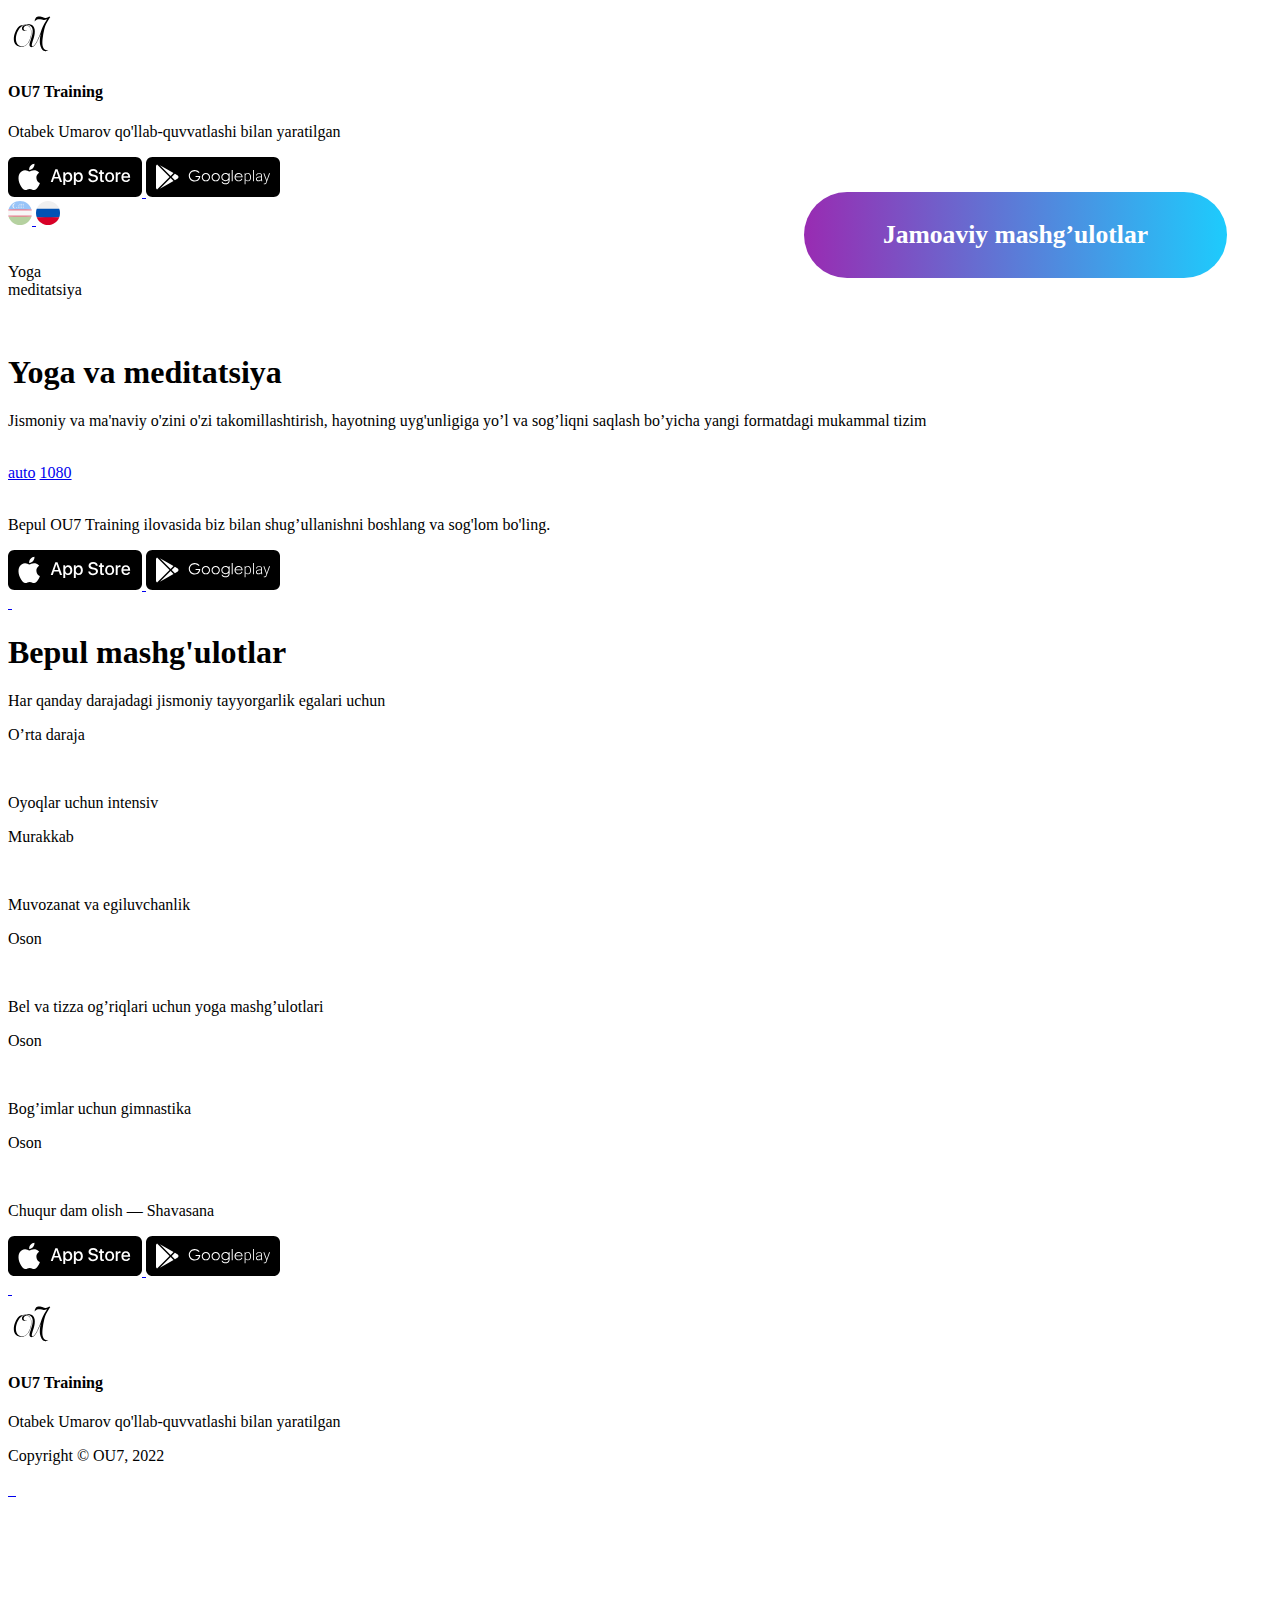
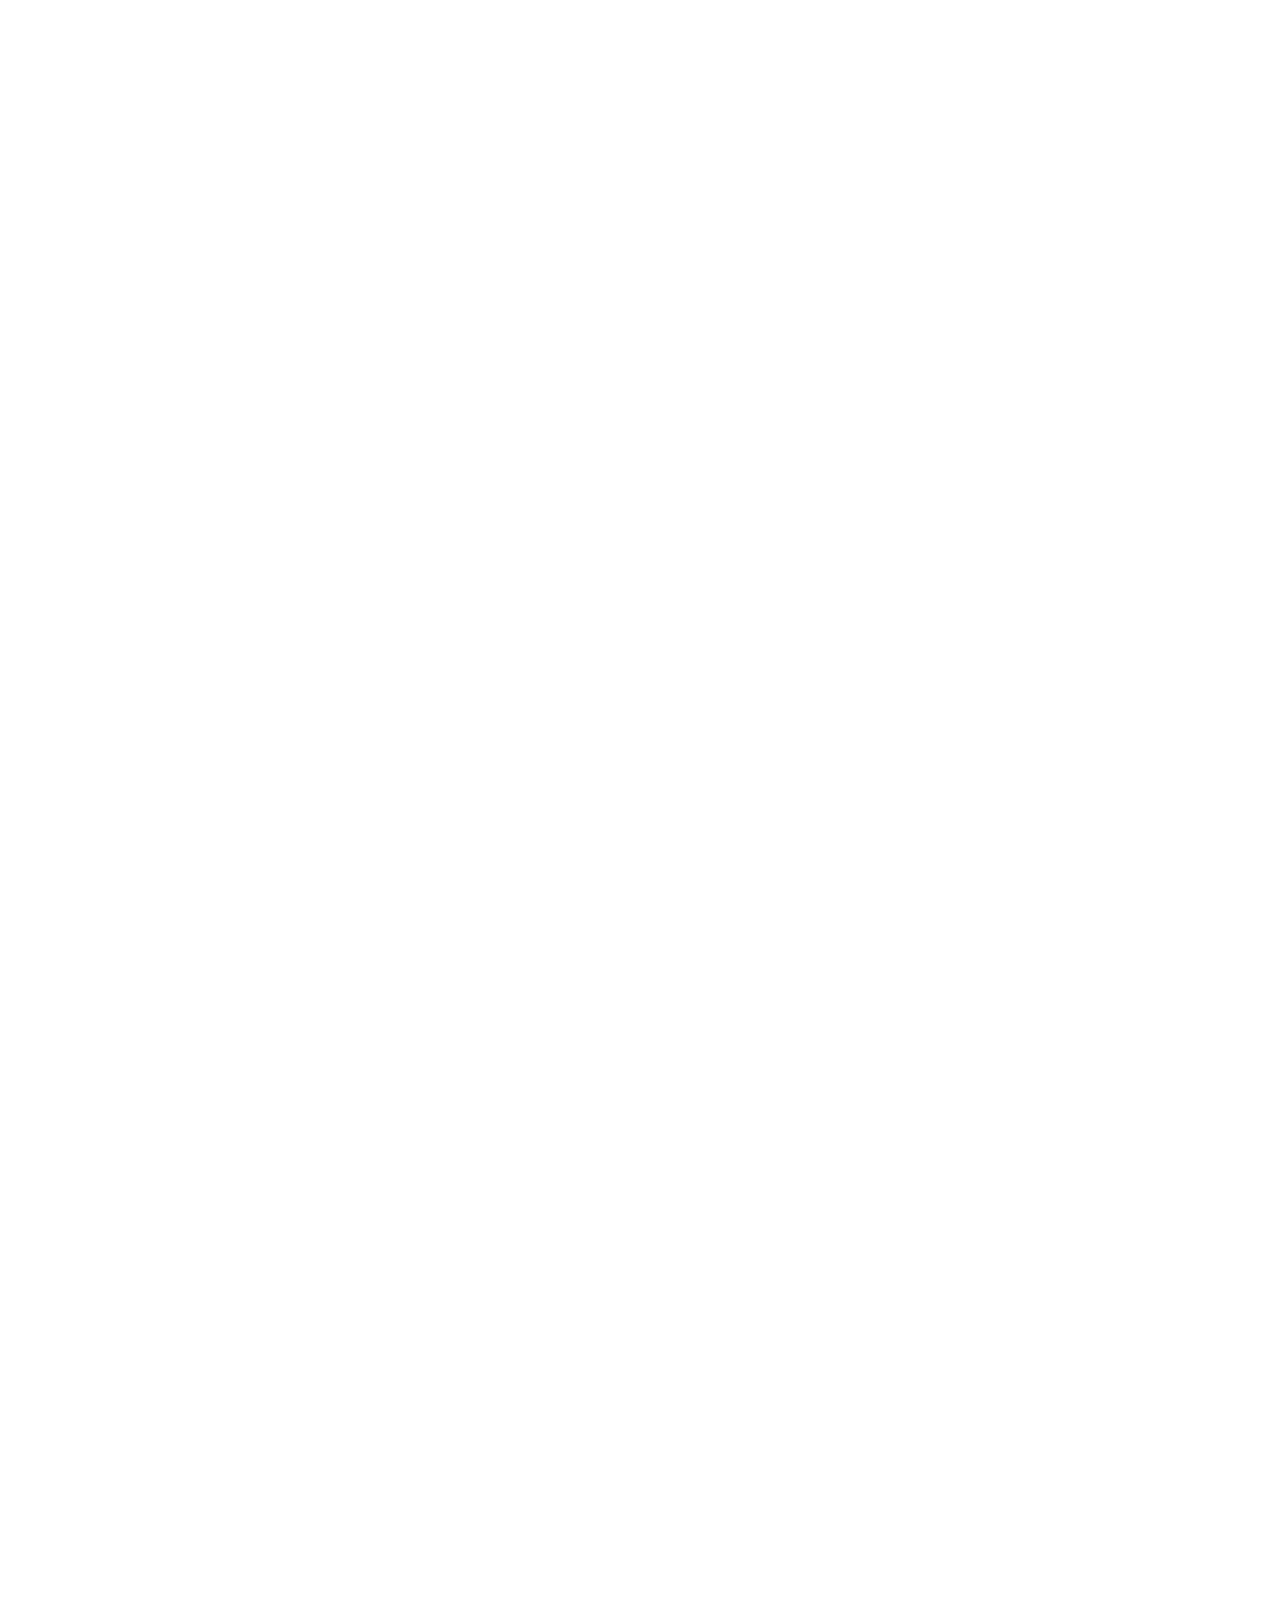
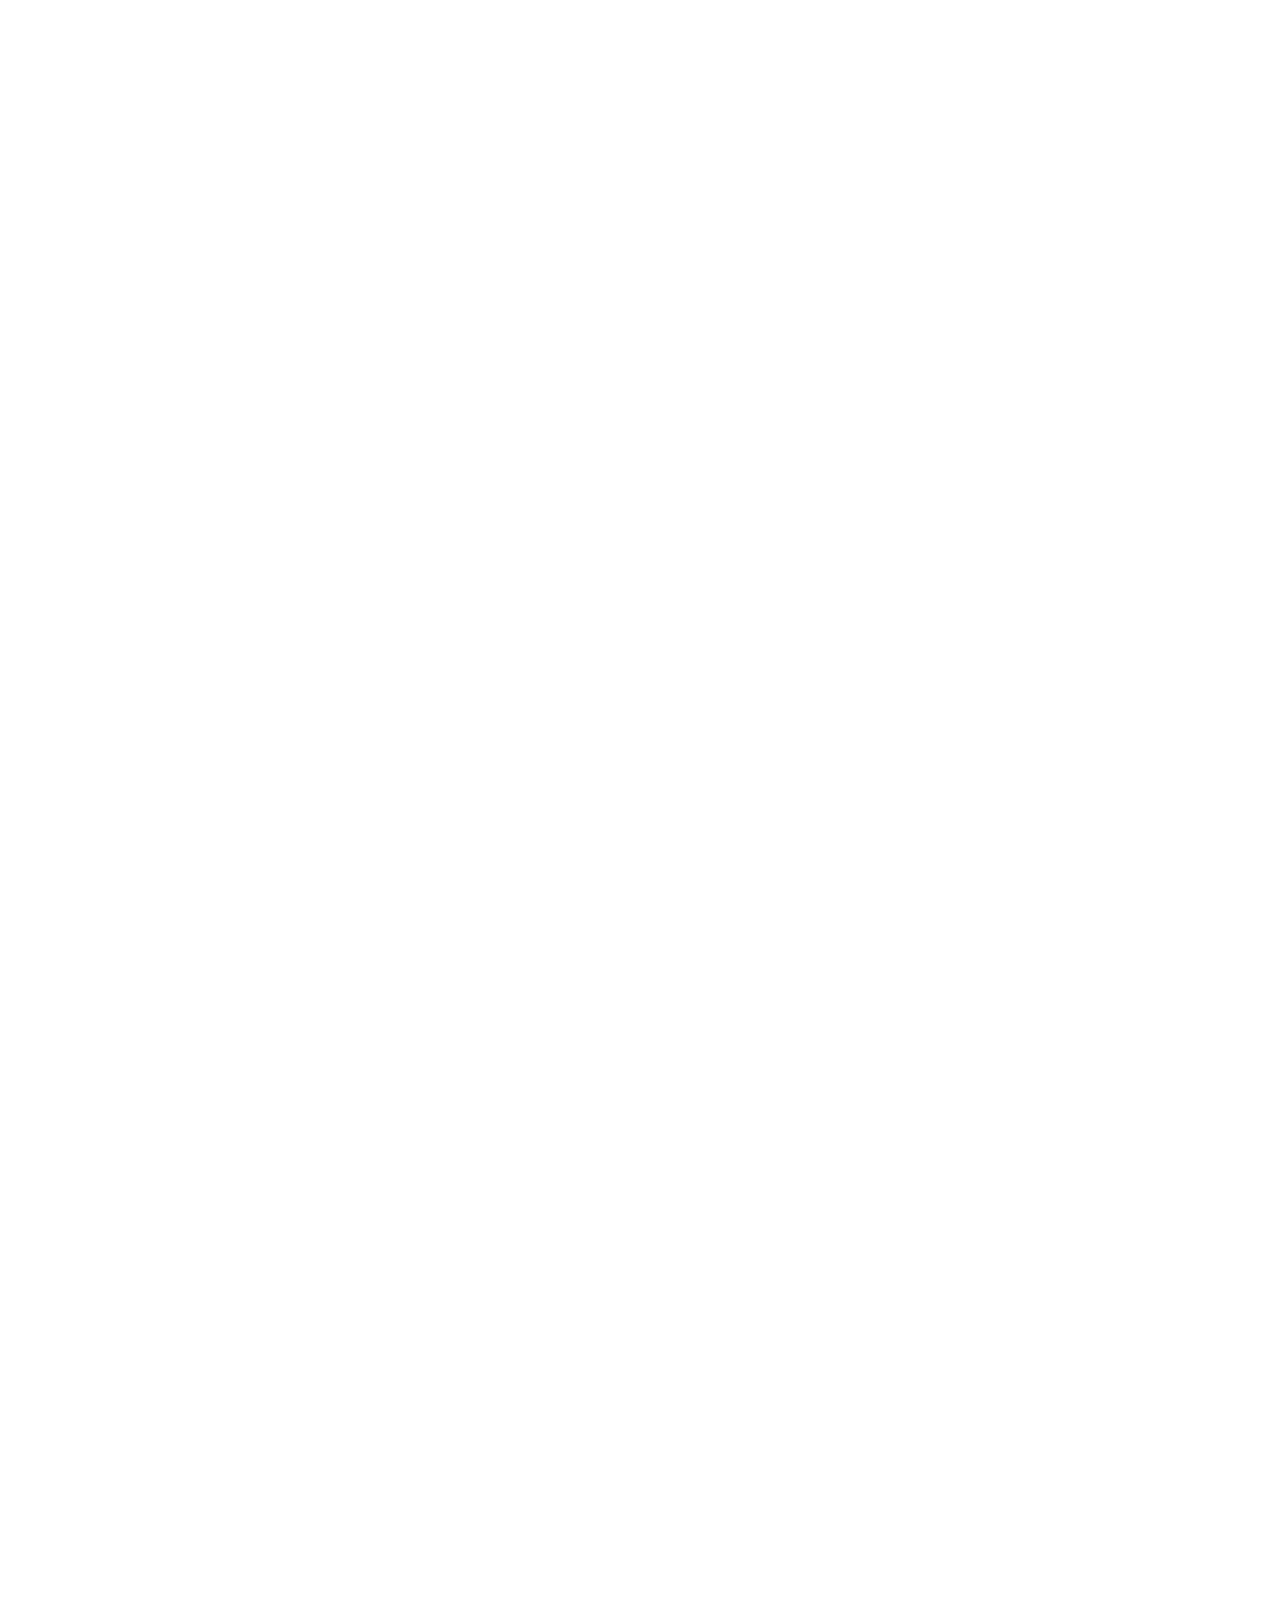
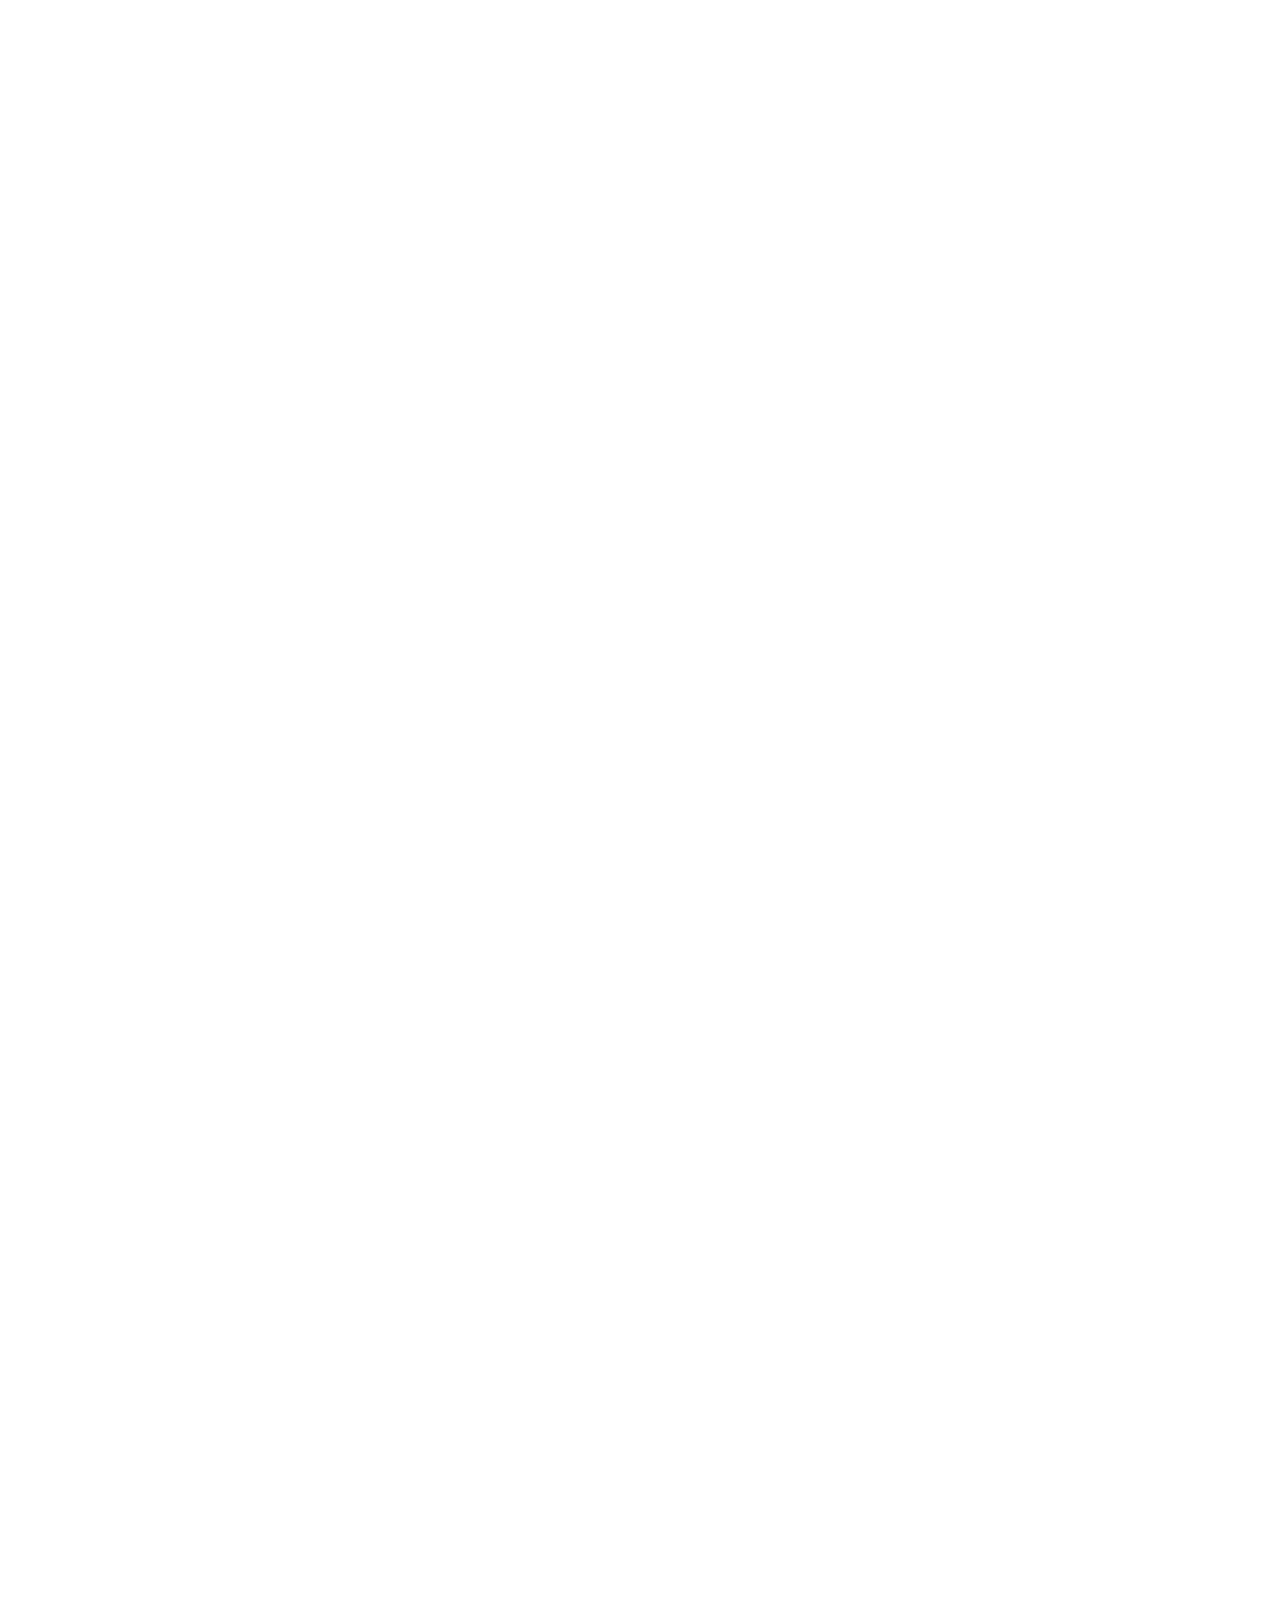
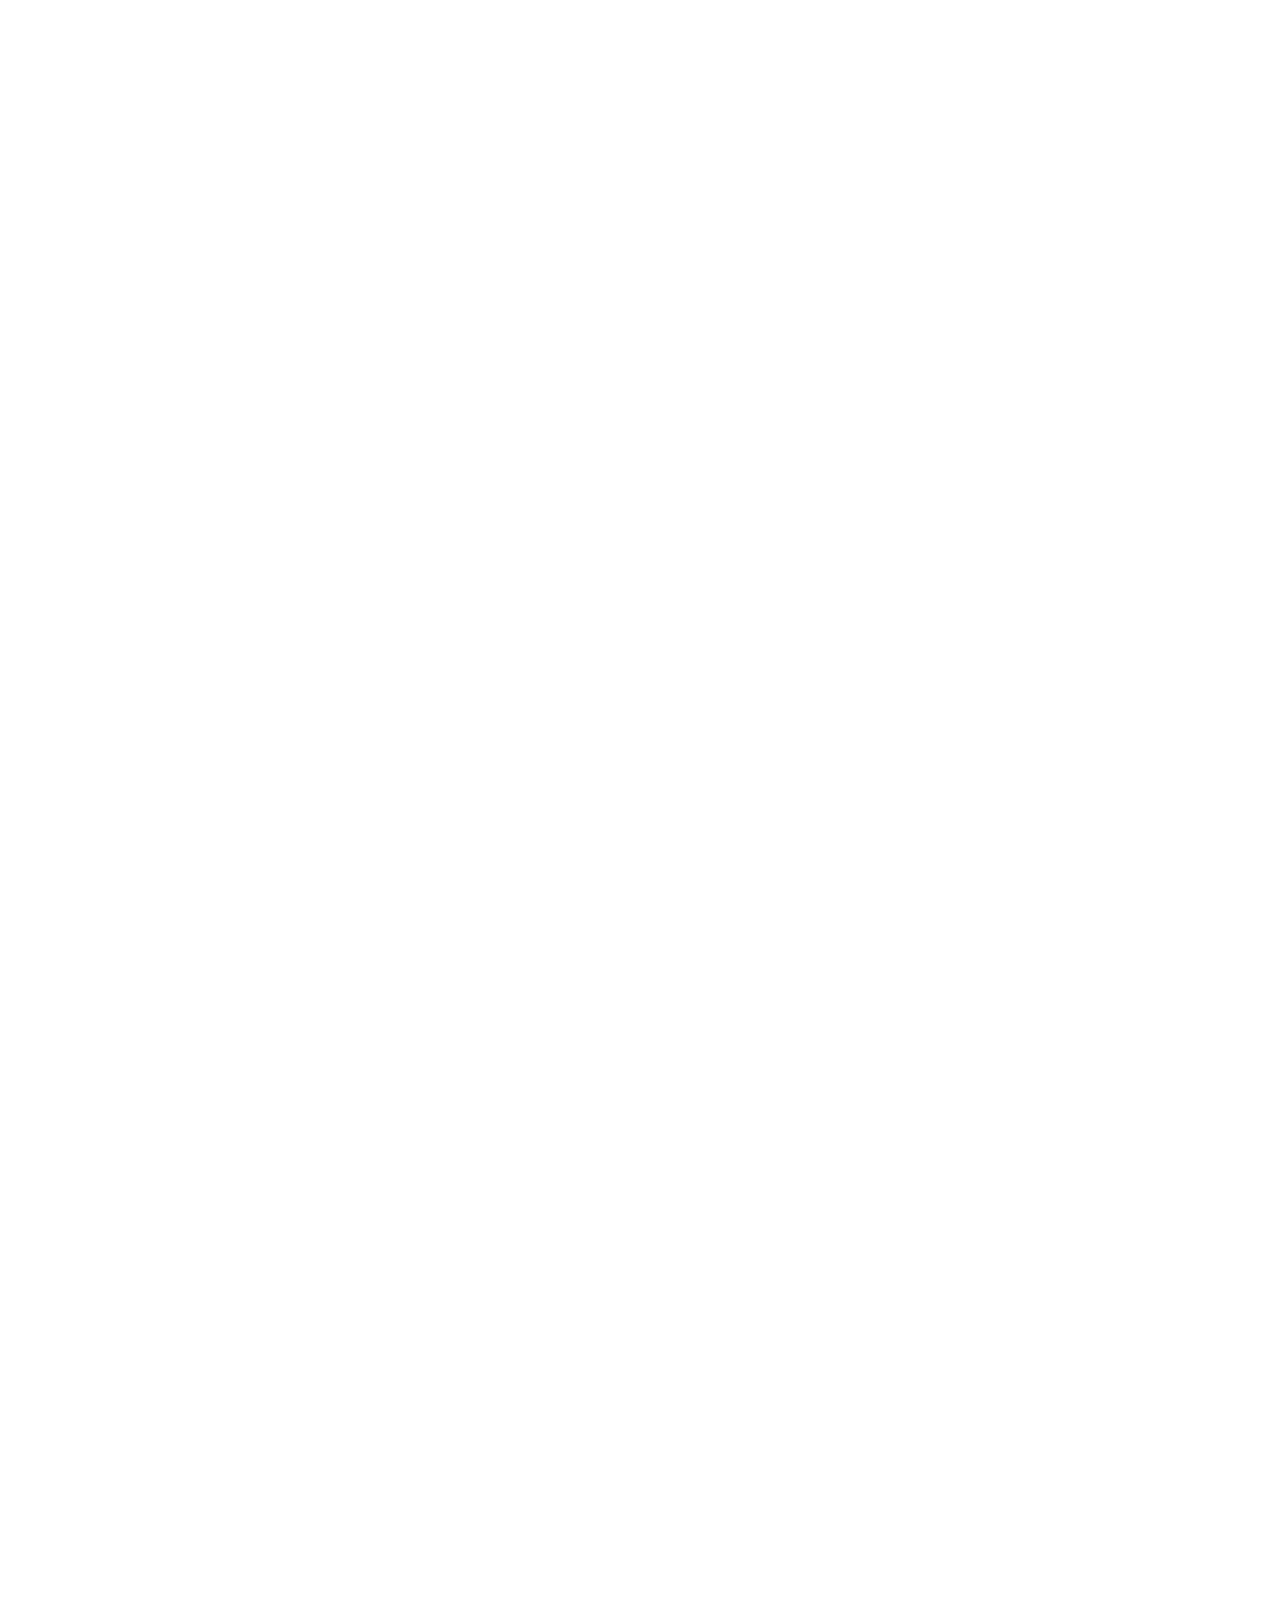
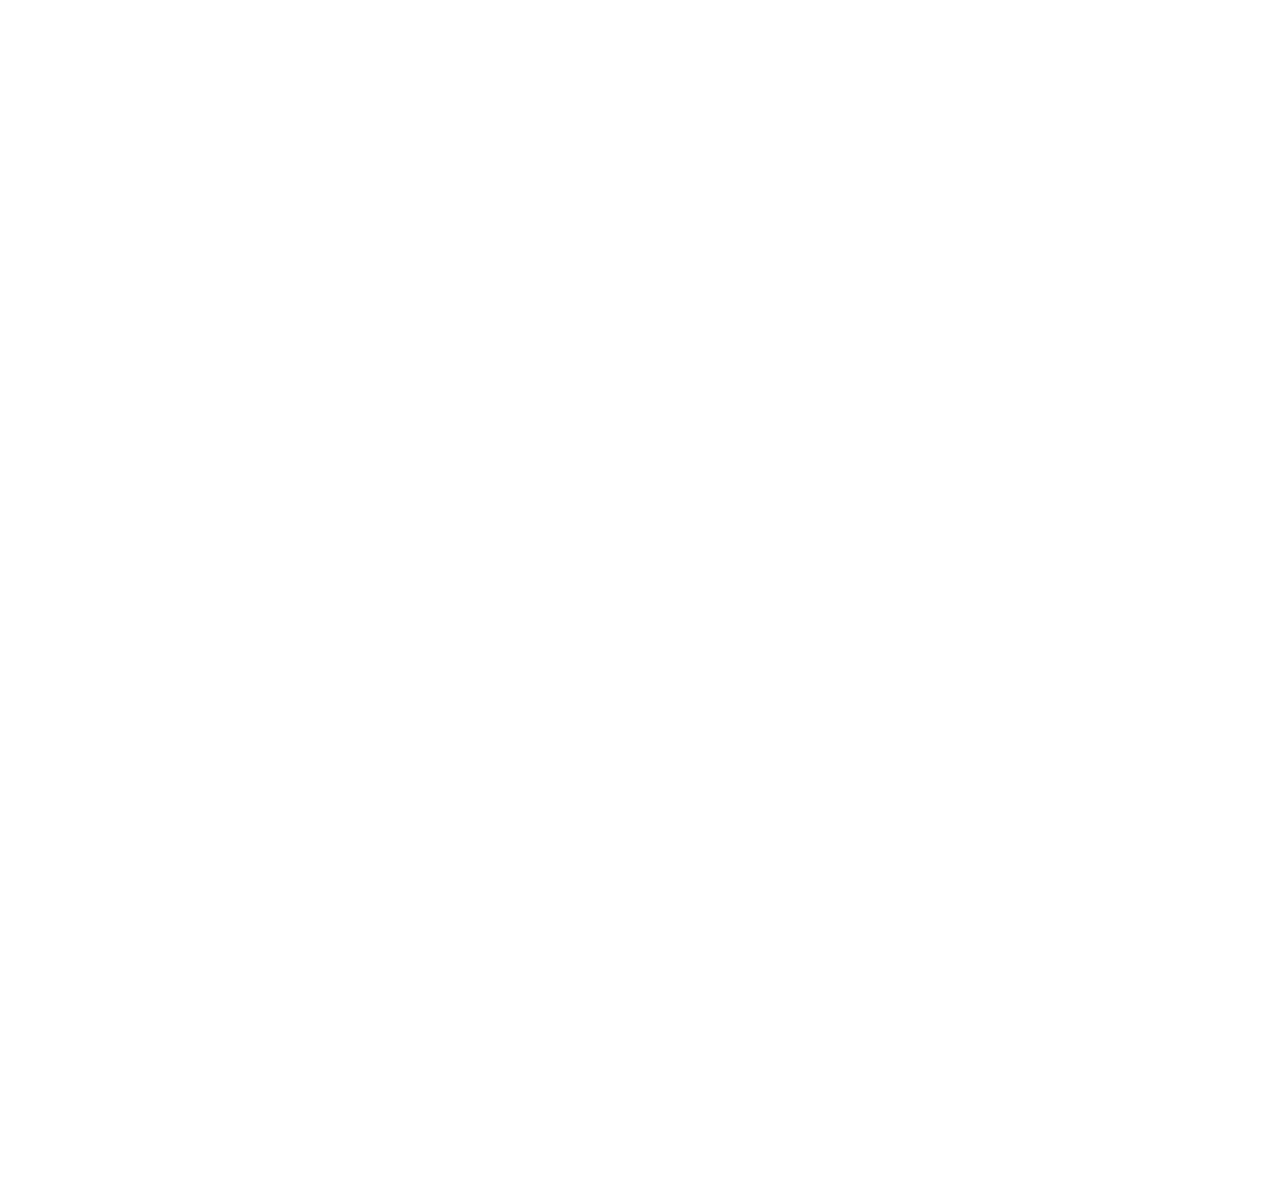
==== index-uz.html @ b1ab6795 "divide into two .html files as def" ====
<!DOCTYPE html>
<html lang="en">

<head>
    <meta charset="UTF-8">
    <meta http-equiv="X-UA-Compatible" content="IE=edge">
    <meta name="viewport" content="width=device-width, initial-scale=1.0">
    <title>Document</title>
</head>

<body>
    <nav class="nav">
        <div class="container">
            <div class="header__logo">
                <div class="header__icon">
                    <img src="./assets/img/favicon.svg" class="header__icon-fav" alt="">
                    <div class="text">
                        <div class="header__icon-texts">
                            <h4 class="header__icon-title">OU7 Training</h4>
                            <p class="header__icon-about">Otabek Umarov qo'llab-quvvatlashi bilan yaratilgan </p>
                        </div>
                    </div>
                </div>
            </div>
            <div class="nav__directions">
                <div class="installation">
                    <a target="_blank" href="https://apps.apple.com/app/ou7-training-pro/id1487763621"
                        class="installation__link">
                        <img src="./assets/img/applestore.svg" alt="" class="installation__image download">
                    </a>
                    <a target="_blank" href="https://play.google.com/store/apps/details?id=com.neotech.ou7"
                        class="installation__link">
                        <img src="./assets/img/googleplay.svg" alt="" class="installation__image download">
                    </a>
                </div>
                <div class="lang">
                    <a href="?lang=uz" class="uz">
                        <img src="./assets/img/uz.svg" class="lang__icon active" alt="">
                    </a>
                    <a href="?lang=ru" class="ru">
                        <img src="./assets/img/ru.svg" class="lang__icon" alt="">
                    </a>
                </div>
            </div>
        </div>
    </nav>

    <header class="header">
        <div class="container">
            <div class="header__background">
                <img src="./assets/img/wave.png" alt="" class="header__background-image">
            </div>
            <div class="header__content scene">
                <p class="header__content-name">Yoga <br> meditatsiya </p>
                <img src="./assets/img/header__back.png" class=" header__content-image" alt="">
                <img src="./assets/img/yoga-staying.svg" data-depth="0.2"
                    class="header__content-icon header__content-icon-1" alt="">
                <img src="./assets/img/yoga-meditation.svg" data-depth="-0.2" class=" header__content-icon
                    header__content-icon-2" alt="">
            </div>
        </div>
    </header>

    <main class="main">
        <section class="intro">
            <div class="intro__container">
                <div class="intro__block">
                    <div class="intro__texts">
                        <h1 class="intro__title">
                            Yoga va meditatsiya
                        </h1>
                        <p class="intro__text">
                            Jismoniy va ma'naviy o'zini o'zi takomillashtirish, hayotning uyg'unligiga yo’l va sog’liqni
                            saqlash bo’yicha yangi formatdagi mukammal tizim
                        </p>
                    </div>
                    <div class="intro__content">
                        <div class="intro__content-background scene">
                            <img src="./assets/img/wave.png" class="intro__content-image" alt="">
                            <div class="intro__content-quality" data-depth="0.1">
                                <a href="#!" class="intro__content-quality_auto">auto</a>
                                <a href="#!" class="intro__content-quality_exact">1080</a>
                            </div>
                        </div>
                        <div class="intro__pause">
                            <img src="./assets/img/pause.svg" class="intro__pause-icon" alt="">
                            <img src="./assets/img/calors.svg" class="intro__pause-cals" alt="">
                        </div>
                        <div class="intro__install">
                            <p class="intro__info">
                                Bepul OU7 Training ilovasida biz bilan shug’ullanishni boshlang va sog'lom bo'ling.
                            </p>
                            <div class="intro__install-btns">
                                <a target="_blank" href="https://apps.apple.com/app/ou7-training-pro/id1487763621"
                                    class="intro__install-btn">
                                    <img src="./assets/img/applestore.svg" class="intro__install-btn-image download"
                                        alt="">
                                </a>
                                <a target="_blank" href="https://play.google.com/store/apps/details?id=com.neotech.ou7"
                                    class="intro__install-btn">
                                    <img src="./assets/img/googleplay.svg" class="intro__install-btn-image download"
                                        alt="">
                                </a>
                            </div>
                            <div class="intro__install-btns none">
                                <a target="_blank" href="https://apps.apple.com/app/ou7-training-pro/id1487763621"
                                    class="intro__install-btn">
                                    <img src="./assets/img/slides/applename.svg"
                                        class="intro__install-btn-image download" alt="">
                                </a>
                                <a target="_blank" href="https://play.google.com/store/apps/details?id=com.neotech.ou7"
                                    class="intro__install-btn">
                                    <img src="./assets/img/slides/googlename.svg"
                                        class="intro__install-btn-image download" alt="">
                                </a>
                            </div>
                        </div>
                    </div>
                </div>
            </div>
        </section>
        <section class="slider">
            <h1 class="slider__title">Bepul mashg'ulotlar
            </h1>
            <p class="slider__text">Har qanday darajadagi jismoniy tayyorgarlik egalari uchun
            </p>
            <div class="swiper mySwiper">
                <div class="swiper-wrapper">
                    <div class="swiper-slide swiper-slide-visible">
                        <div class="swiper__slide">
                            <p class="swiper-slide-level mid">O’rta daraja</p>
                            <img src="./assets/img/slides/duo-slide.png" class="swiper-slide-image" alt="">
                            <p class="swiper-slide-text">Oyoqlar uchun intensiv
                            </p>
                        </div>
                    </div>
                    <div class="swiper-slide swiper-slide-visible">
                        <div class="swiper__slide">
                            <p class="swiper-slide-level hard">Murakkab
                            </p>
                            <img src="./assets/img/slides/staying-slide.png" class="swiper-slide-image" alt="">
                            <p class="swiper-slide-text hard">Muvozanat va egiluvchanlik
                            </p>
                        </div>
                    </div>
                    <div class="swiper-slide swiper-slide-visible">
                        <div class="swiper__slide">
                            <p class="swiper-slide-level easy">Oson
                            </p>
                            <img src="./assets/img/slides/fly-up.png" class="swiper-slide-image" alt="">
                            <p class="swiper-slide-text">Bel va tizza og’riqlari uchun yoga mashg’ulotlari
                            </p>
                        </div>
                    </div>
                    <div class="swiper-slide swiper-slide-visible">
                        <div class="swiper__slide">
                            <p class="swiper-slide-level easy">Oson
                            </p>
                            <img src="./assets/img/slides/nonormal-stay.png" class="swiper-slide-image" alt="">
                            <p class="swiper-slide-text">Bog’imlar uchun gimnastika
                            </p>
                        </div>
                    </div>
                    <div class="swiper-slide swiper-slide-visible">
                        <div class="swiper__slide">
                            <p class="swiper-slide-level easy">Oson
                            </p>
                            <img src="./assets/img/slides/solo-slide.png" class="swiper-slide-image" alt="">
                            <p class="swiper-slide-text">Chuqur dam olish — Shavasana
                            </p>
                        </div>
                    </div>
                </div>
            </div>
            <div class="intro__install-btns">
                <a target="_blank" href="https://apps.apple.com/app/ou7-training-pro/id1487763621"
                    class="intro__install-btn">
                    <img src="./assets/img/applestore.svg" class="intro__install-btn-image download" alt="">
                </a>
                <a target="_blank" href="https://play.google.com/store/apps/details?id=com.neotech.ou7"
                    class="intro__install-btn">
                    <img src="./assets/img/googleplay.svg" class="intro__install-btn-image download" alt="">
                </a>
            </div>
            <div class="intro__install-btns none">
                <a target="_blank" href="https://apps.apple.com/app/ou7-training-pro/id1487763621"
                    class="intro__install-btn">
                    <img src="./assets/img/slides/applename.svg" class="intro__install-btn-image download" alt="">
                </a>
                <a target="_blank" href="https://play.google.com/store/apps/details?id=com.neotech.ou7"
                    class="intro__install-btn">
                    <img src="./assets/img/slides/googlename.svg" class="intro__install-btn-image download" alt="">
                </a>
            </div>
        </section>
    </main>
    <footer class="footer">
        <div class="container">
            <div class="footer__logo">
                <div class="footer__icon">
                    <img src="./assets/img/favicon.svg" class="footer__icon-fav" alt="">
                    <div class="text">
                        <div class="footer__icon-texts">
                            <h4 class="footer__icon-title">OU7 Training</h4>
                            <p class="footer__icon-about">Otabek Umarov qo'llab-quvvatlashi bilan yaratilgan </p>
                        </div>
                    </div>
                </div>
            </div>
            <div class="footer__copy">
                <p class="footer__copy-name">
                    Copyright © OU7, 2022
                </p>
            </div>
            <div class="footer__soc">
                <a target="_blank" href="https://t.me/ou7_training_app" class="footer__soc download">
                    <img src="./assets/img/social-media/telegram.svg" alt="">
                </a>
                <a target="_blank" href="https://www.instagram.com/ou7training/" class="footer__soc download">
                    <img src="./assets/img/social-media/instagram.svg" alt="">
                </a>
                <a target="_blank" href="https://www.facebook.com/OU7Training/" class="footer__soc download">
                    <img src="./assets/img/social-media/facebook.svg" alt="">
                </a>
            </div>
        </div>
    </footer>

    <style scoped>
        @media(max-width: 768px) {
            .header__content::after {
                display: none !important;
            }
        }

        .header__content::after {
            content: 'Jamoaviy mashg’ulotlar';
            position: absolute;
            top: 12rem;
            right: calc(100% / 24);
            background: linear-gradient(268.78deg, #1DCCFD -0.12%, #9C27B0 102.45%);
            border-radius: 100px;
            color: white;
            width: 26.4rem;
            font-size: 1.6rem;
            line-height: 2.6rem;
            font-weight: 700;
            height: 5.4rem;
            display: flex;
            align-items: center;
            justify-content: center;
        }
    </style>

    <script src="./assets/js/parallax.js"></script>
    <script src="./assets/js/swiper.js"></script>
    <script src="./assets/js/script.js"></script>
</body>

</html>
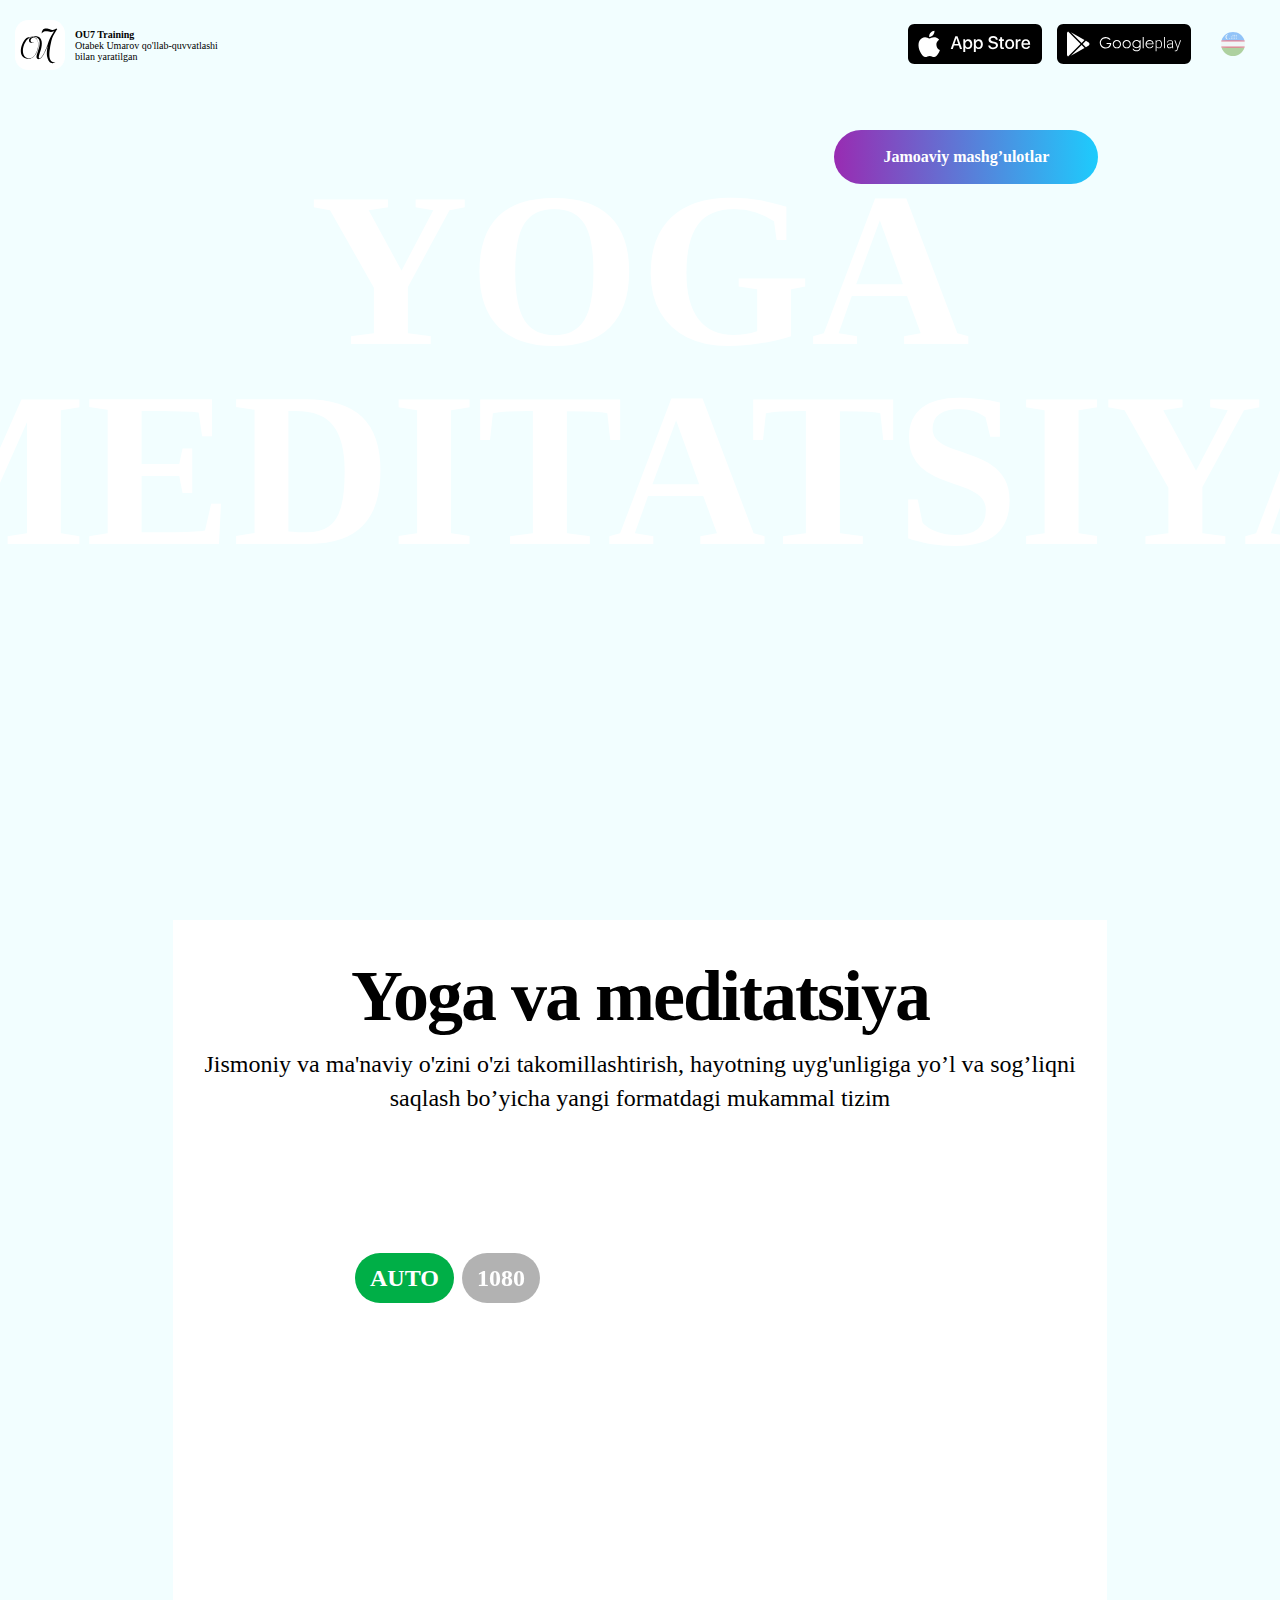
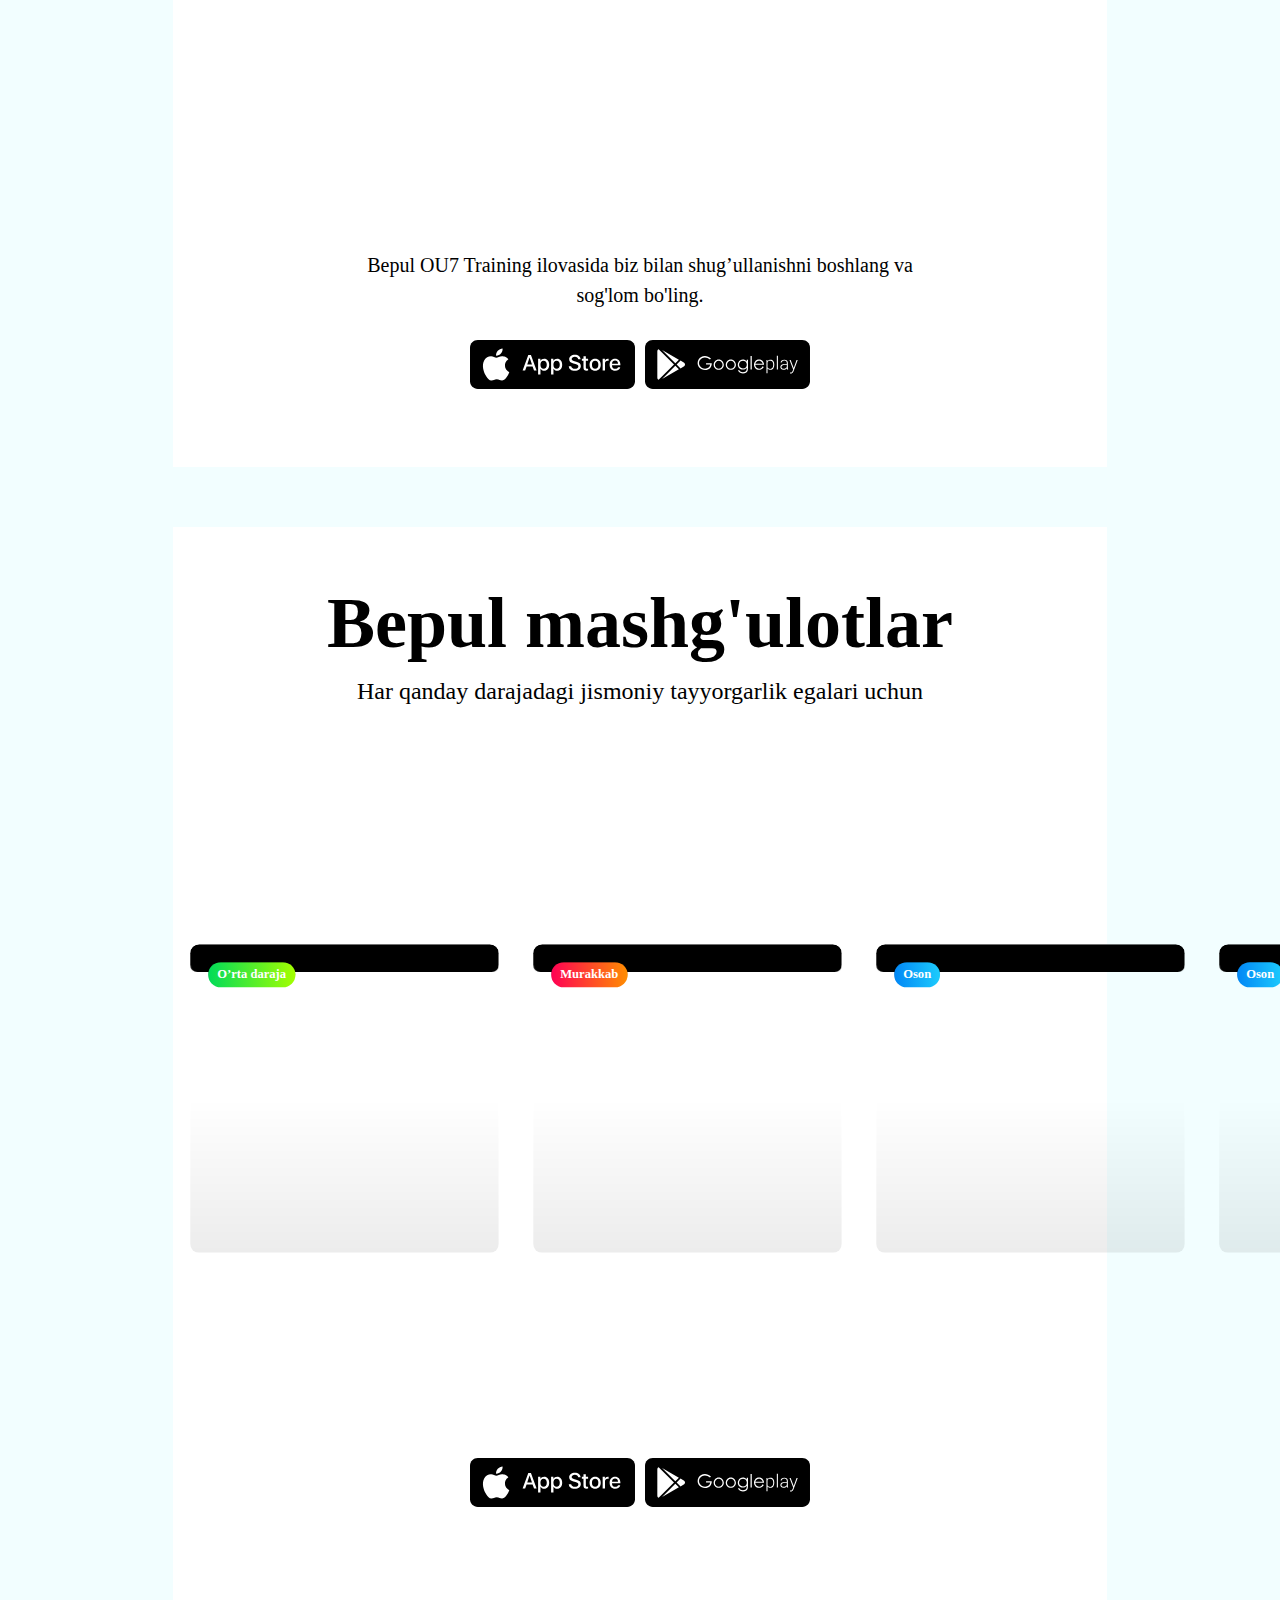
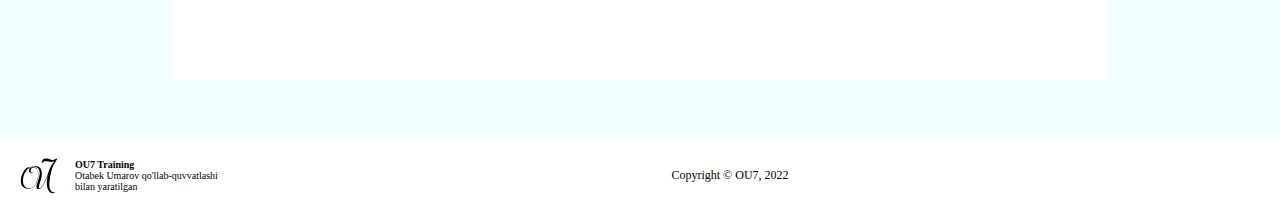
==== commit 34aa6752: "replace html routes" ====
--- a/index-uz.html
+++ b/index-uz.html
@@ -1,14 +1,46 @@
 <!DOCTYPE html>
-<html lang="en">
+<html lang="en" class="tag">
 
 <head>
     <meta charset="UTF-8">
-    <meta http-equiv="X-UA-Compatible" content="IE=edge">
-    <meta name="viewport" content="width=device-width, initial-scale=1.0">
-    <title>Document</title>
+    <meta name="viewport"
+        content="width=device-width, user-scalable=no, initial-scale=1.0, maximum-scale=1.0, minimum-scale=1.0">
+    <meta http-equiv="X-UA-Compatible" content="ie=edge">
+    <title>OU7 Training || Yoga va Meditatsiya</title>
+    <link rel="stylesheet" href="./assets/css/swiper.css" />
+    <link rel="stylesheet" href="./assets/css/style.css">
+    <link rel="shortcut icon" href="./assets/img/favicon.svg" type="image/x-icon">
+    <!-- Yandex.Metrika counter -->
+    <script type="text/javascript">
+        (function (m, e, t, r, i, k, a) {
+            m[i] = m[i] || function () {
+                (m[i].a = m[i].a || []).push(arguments)
+            };
+            m[i].l = 1 * new Date();
+            for (var j = 0; j < document.scripts.length; j++) {
+                if (document.scripts[j].src === r) {
+                    return;
+                }
+            }
+            k = e.createElement(t), a = e.getElementsByTagName(t)[0], k.async = 1, k.src = r, a.parentNode
+                .insertBefore(k, a)
+        })
+        (window, document, "script", "https://mc.yandex.ru/metrika/tag.js", "ym");
+
+        ym(90928015, "init", {
+            clickmap: true,
+            trackLinks: true,
+            accurateTrackBounce: true,
+            webvisor: true
+        });
+    </script>
+    <noscript>
+        <div><img src="https://mc.yandex.ru/watch/90928015" style="position:absolute; left:-9999px;" alt="" /></div>
+    </noscript>
+    <!-- /Yandex.Metrika counter -->
 </head>
 
-<body>
+<body class="body">
     <nav class="nav">
         <div class="container">
             <div class="header__logo">
@@ -34,10 +66,10 @@
                     </a>
                 </div>
                 <div class="lang">
-                    <a href="?lang=uz" class="uz">
+                    <a href="./index-uz.html" class="uz">
                         <img src="./assets/img/uz.svg" class="lang__icon active" alt="">
                     </a>
-                    <a href="?lang=ru" class="ru">
+                    <a href="./index.html" class="ru">
                         <img src="./assets/img/ru.svg" class="lang__icon" alt="">
                     </a>
                 </div>
--- a/assets/css/style.css
+++ b/assets/css/style.css
@@ -0,0 +1,1513 @@
+﻿@import 'https://fonts.googleapis.com/css2?family=Montserrat:wght@300;400;500;600;700;800;900&display=swap';
+
+* {
+    margin: 0;
+    padding: 0;
+    box-sizing: border-box
+}
+
+.none {
+    display: none !important
+}
+
+html {
+    font-size: 10px;
+    height: 100%
+}
+
+body {
+    font-family: 'Montserrat';
+    background: #F2FEFF;
+    overflow-x: hidden
+}
+
+.container {
+    max-width: 1320px;
+    width: 100%;
+    margin: 0 auto;
+    padding: 0 1.5rem
+}
+
+ul {
+    list-style: none
+}
+
+a {
+    text-decoration: none
+}
+
+.download {
+    transition: .3s
+}
+
+.download:hover {
+    transform: scale(1.1)
+}
+
+.nav {
+    padding: 2rem 0;
+    position: absolute;
+    width: 100%;
+    top: 0;
+    left: 0;
+    z-index: 999
+}
+
+.nav .container {
+    display: flex;
+    align-items: center;
+    justify-content: space-between
+}
+
+.nav__directions {
+    display: flex;
+    align-items: center;
+    justify-content: space-between;
+    column-gap: 3rem
+}
+
+.nav .installation {
+    display: flex;
+    align-items: center;
+    column-gap: 1.5rem
+}
+
+.nav .lang {
+    display: flex;
+    align-items: center;
+    column-gap: 2rem
+}
+
+.nav .lang__icon {
+    opacity: 0.3
+}
+
+.nav .lang__icon.active {
+    opacity: 1
+}
+
+.header {
+    overflow-y: visible;
+    overflow-x: hidden
+}
+
+.header__content {
+    position: relative;
+    height: 90rem;
+    width: 100%;
+    max-width: 100rem;
+    margin: 0 auto;
+    display: grid;
+    place-items: center
+}
+
+.header__content::after {
+    content: 'Групповые тренировки';
+    position: absolute;
+    top: 12rem;
+    right: calc(100% / 24);
+    background: linear-gradient(268.78deg, #1DCCFD -.12%, #9C27B0 102.45%);
+    border-radius: 100px;
+    color: white;
+    width: 26.4rem;
+    font-size: 1.6rem;
+    line-height: 2.6rem;
+    font-weight: 700;
+    height: 5.4rem;
+    display: flex;
+    align-items: center;
+    justify-content: center
+}
+
+.header__content-icon-1,
+.header__content-icon-2 {
+    backdrop-filter: blur(9.0875rem)
+}
+
+.header__content-name {
+    font-size: 22rem;
+    font-weight: 900;
+    color: white;
+    line-height: 20rem;
+    text-align: center !important;
+    position: absolute !important;
+    left: 50% !important;
+    top: 50% !important;
+    transform: translate(-50%, -50%) !important
+}
+
+.header__content-image {
+    width: 100%;
+    position: absolute;
+    left: 50% !important;
+    top: 50% !important;
+    transform: translate(-50%, -50%) !important
+}
+
+.header__content-icon {
+    position: absolute !important;
+    cursor: pointer;
+    z-index: 5
+}
+
+.header__content-icon-1 {
+    left: calc(1320px / 24) !important;
+    top: calc(100% / 4) !important;
+    border-radius: 50%
+}
+
+.header__content-icon-2 {
+    right: calc(1320px / 24) !important;
+    bottom: calc(100% / 3) !important;
+    left: unset !important;
+    top: unset !important;
+    border-radius: 50%
+}
+
+.header__background {
+    position: absolute;
+    z-index: -1;
+    width: 100%;
+    height: 100vh;
+    display: grid;
+    place-items: center;
+    left: 50%;
+    transform: translateX(-50%);
+    top: -25%
+}
+
+.header__background::after {
+    content: '';
+    position: absolute;
+    left: 50%;
+    top: 50%;
+    background: url("../img/wave.png") no-repeat center center/cover;
+    width: 0;
+    height: 0;
+    opacity: 0;
+    animation: magnet1 5s linear infinite;
+    transform: translate(-50%, -50%)
+}
+
+.header__background::before {
+    content: '';
+    position: absolute;
+    left: 50%;
+    top: 50%;
+    background: url("../img/wave.png") no-repeat center center/cover;
+    width: 0;
+    height: 0;
+    opacity: 0;
+    animation: magnet2 6s linear infinite;
+    transform: translate(-50%, -50%)
+}
+
+.header__background-image {
+    position: relative;
+    opacity: 0;
+    display: flex;
+    align-items: center;
+    justify-content: center;
+    animation: magnet3 7s linear infinite;
+    transform: scale(0)
+}
+
+.header__content-image {
+    width: 125% !important
+}
+
+.header__content-name {
+    text-transform: uppercase;
+    top: 40% !important
+}
+
+.main {
+    width: 100%;
+    overflow: hidden
+}
+
+.main .intro__info {
+    font-weight: 500;
+    font-size: 2rem;
+    line-height: 3rem;
+    text-align: center;
+    max-width: 570px;
+    width: 100%;
+    margin-top: 4.468rem
+}
+
+.main .intro__install-btns {
+    display: flex;
+    align-items: center;
+    justify-content: center;
+    column-gap: 1rem;
+    margin-top: 3rem
+}
+
+.main .intro__install-btns.none {
+    display: none
+}
+
+.main .intro__install-btn-image {
+    width: 16.5rem
+}
+
+.main .intro__pause-icon {
+    position: absolute;
+    left: 50%;
+    top: 50%;
+    z-index: 5;
+    transform: translate(-50%, -50%);
+    cursor: pointer;
+    padding: 15rem
+}
+
+.main .intro__pause-cals {
+    position: absolute;
+    bottom: 5%;
+    right: 0;
+    z-index: 3;
+    cursor: pointer;
+    backdrop-filter: blur(0.86544rem);
+    border-radius: 2rem
+}
+
+.main .intro__content {
+    position: relative;
+    width: max-content;
+    height: 65rem
+}
+
+.main .intro__content::before {
+    content: '';
+    position: absolute;
+    width: 100%;
+    max-width: 63.95rem;
+    height: 100%;
+    margin-top: 5.735rem;
+    left: 50%;
+    top: 50%;
+    transform: translate(-50%, -50%);
+    background: url("../img/duo.png") no-repeat center center/contain;
+    z-index: 2
+}
+
+.main .intro__content-quality {
+    display: flex;
+    align-items: center;
+    column-gap: .8rem;
+    position: absolute;
+    left: 0%;
+    top: 15%
+}
+
+.main .intro__content-quality_auto {
+    background: linear-gradient(0deg, rgba(0, 0, 0, 0.2), rgba(0, 0, 0, 0.2)), #00DB59;
+    border-radius: 100.077px
+}
+
+.main .intro__content-quality_exact {
+    background: rgba(0, 0, 0, 0.3);
+    backdrop-filter: blur(10.0077px);
+    border-radius: 100.077px
+}
+
+.main .intro__content-quality a {
+    text-transform: uppercase;
+    font-size: 2.402rem;
+    font-weight: 700;
+    line-height: 3.002rem;
+    color: white;
+    padding: 1rem 1.5rem;
+    width: 100%;
+    max-width: 10.02rem;
+    text-align: center
+}
+
+.main .intro__content-background {
+    position: relative;
+    display: grid;
+    place-items: center;
+    width: 100%;
+    height: 100%;
+    margin-top: 4rem
+}
+
+.main .intro__content-background::after {
+    content: '';
+    position: absolute;
+    left: 50%;
+    top: 50%;
+    background: url("../img/wave.png") no-repeat center center/cover;
+    width: 0;
+    height: 0;
+    transform: translate(-50%, -50%);
+    opacity: 0;
+    animation: middle1 4s linear infinite
+}
+
+.main .intro__content-background::before {
+    content: '';
+    position: absolute;
+    left: 50%;
+    top: 50%;
+    background: url("../img/wave.png") no-repeat center center/cover;
+    width: 0;
+    height: 0;
+    transform: translate(-50%, -50%);
+    opacity: 0;
+    animation: middle2 3s linear infinite
+}
+
+.main .intro__content-image {
+    top: 50%;
+    left: 50%;
+    width: 0;
+    height: 0;
+    transform: translate(-50%, -50%);
+    position: absolute;
+    opacity: 0;
+    animation: middle3 6s linear infinite
+}
+
+.main .intro__container {
+    max-width: 96.4rem;
+    width: 100%;
+    padding: 0 1.5rem;
+    margin: 0 auto
+}
+
+.main .intro__texts {
+    display: flex;
+    flex-direction: column;
+    align-items: center;
+    justify-content: center;
+    row-gap: 1.5rem
+}
+
+.main .intro__title {
+    font-size: 7.2rem;
+    line-height: 7.2rem;
+    text-align: center;
+    letter-spacing: -.2rem;
+    color: #000000
+}
+
+.main .intro__text {
+    font-weight: 500;
+    font-size: 2.4rem;
+    line-height: 3.4rem;
+    text-align: center;
+    color: #000000
+}
+
+.main .intro__block {
+    background: white;
+    width: 100%;
+    max-width: 96.4rem;
+    height: 114.7rem;
+    margin-bottom: 1rem;
+    display: flex;
+    flex-direction: column;
+    align-items: center;
+    padding: 40px 30px;
+    position: relative
+}
+
+.main .slider {
+    height: 115.3rem;
+    width: 100%;
+    max-width: 93.4rem;
+    background: white;
+    padding: 6rem 0;
+    margin: 6rem auto
+}
+
+.main .slider .intro__install-btns.none {
+    flex-direction: column;
+    row-gap: 1
+}
+
+.main .slider__title {
+    font-size: 7.2rem;
+    line-height: 7.2rem;
+    font-weight: 800;
+    text-align: center
+}
+
+.main .slider__text {
+    font-size: 2.4rem;
+    line-height: 3.4rem;
+    font-weight: 500;
+    text-align: center;
+    margin-top: 1.5rem
+}
+
+.main .slider .mySwiper {
+    background: url("../img/phone.png") no-repeat center center/contain;
+    height: 66rem;
+    width: 100%;
+    margin-top: 6rem;
+    overflow: visible
+}
+
+.main .slider .swiper {
+    overflow: visible
+}
+
+.main .slider .swiper-wrapper {
+    align-items: center
+}
+
+.main .slider .swiper-slide {
+    width: 34.3rem;
+    height: 34.3rem;
+    border-radius: 1rem;
+    overflow: hidden
+}
+
+.main .slider .swiper-slide-level {
+    font-size: 1.4rem;
+    font-weight: 2.4rem;
+    font-weight: 700;
+    position: absolute;
+    left: 2rem;
+    top: 2rem;
+    z-index: 10;
+    color: white;
+    padding: .6rem 1rem;
+    text-align: center
+}
+
+.main .slider .swiper-slide-level.easy {
+    background: linear-gradient(88.44deg, #0186F5 -.03%, #1DCCFD 100%);
+    backdrop-filter: blur(5.76407px);
+    border-radius: 23.0563px
+}
+
+.main .slider .swiper-slide-level.hard {
+    background: linear-gradient(88.44deg, #FF0054 -.03%, #FF8E00 100%);
+    backdrop-filter: blur(5.76407px);
+    border-radius: 23.0563px
+}
+
+.main .slider .swiper-slide-level.mid {
+    background: linear-gradient(88.44deg, #00DB59 -.03%, #A4FF00 100%);
+    backdrop-filter: blur(5.76407px);
+    border-radius: 23.0563px
+}
+
+.main .slider .swiper-slide-text {
+    position: absolute;
+    left: 2rem;
+    bottom: 2rem;
+    z-index: 10;
+    font-size: 2rem;
+    font-weight: 600;
+    line-height: 3rem;
+    color: white;
+    z-index: 20
+}
+
+.main .slider .swiper-slide::after {
+    content: '';
+    position: absolute;
+    left: 0;
+    width: 100%;
+    top: 0;
+    height: 100%;
+    opacity: 25%;
+    background: linear-gradient(180deg, rgba(0, 0, 0, 0) 50%, rgba(0, 0, 0, 0.3) 100%)
+}
+
+.installation1 {
+    display: flex;
+    align-items: center;
+    justify-content: center;
+    column-gap: 1.5rem;
+    margin-top: 6rem
+}
+
+.installation1 * {
+    cursor: pointer
+}
+
+.main .slider .install-btn {
+    overflow-x: hidden;
+    position: relative;
+    z-index: 2;
+    height: 5rem;
+    display: flex;
+    align-items: center;
+    justify-content: center
+}
+
+.main .slider .install-btn:hover {
+    transform: scale(1.05)
+}
+
+.main .slider .install-btn img {
+    transform: scale(1.05)
+}
+
+.footer {
+    background-color: white;
+    padding: 1rem 0
+}
+
+.footer__icon {
+    display: flex;
+    align-items: center;
+    column-gap: 1rem;
+    text-align: start
+}
+
+.footer__icon-texts {
+    row-gap: .4rem
+}
+
+.footer__icon__title {
+    font-size: 9.12rem;
+    line-height: 1.12rem;
+    font-weight: 500
+}
+
+.footer__icon .text {
+    display: flex;
+    align-items: center;
+    flex-direction: column;
+    max-width: 15rem;
+    width: 100%
+}
+
+.footer__copy-name {
+    font-size: 1.2rem;
+    line-height: 1.463rem
+}
+
+.footer .container {
+    width: 100%;
+    display: flex;
+    align-items: center;
+    justify-content: space-between
+}
+
+.footer__soc {
+    display: flex;
+    align-items: center;
+    column-gap: 1.5rem
+}
+
+.header {
+    position: relative;
+    overflow: hidden;
+    padding: 1rem 0
+}
+
+.header__icon {
+    display: flex;
+    align-items: center;
+    column-gap: 1rem;
+    text-align: start
+}
+
+.header__icon-texts {
+    row-gap: .4rem
+}
+
+.header__icon__title {
+    font-size: 9.12rem;
+    line-height: 1.12rem;
+    font-weight: 500
+}
+
+.header__icon .text {
+    display: flex;
+    align-items: center;
+    flex-direction: column;
+    max-width: 15rem;
+    width: 100%
+}
+
+/* .swiper-slide>div {
+    transition: all 1s ease
+}
+
+.swiper-slide-visible {
+    transition: all 1s ease !important
+} */
+
+.swiper-slide {
+    transform: scale(0.9)
+}
+
+.swiper-slide-prev,
+.swiper-slide-next {
+    filter: opacity(100%)
+}
+
+.swiper-slide-active {
+    filter: opacity(100%);
+    transform: scale(1.1);
+    width: 43rem;
+    height: 43rem
+}
+
+.swiper-slide-active .swiper__slide {
+    position: relative;
+    overflow: hidden;
+    width: 100%;
+    height: 100%
+}
+
+.swiper__slide {
+    backdrop-filter: blur(10px)
+}
+
+.swiper__slide::after {
+    content: '';
+    position: absolute;
+    width: 100%;
+    height: 50px;
+    left: 0;
+    top: 50%;
+    background: black;
+    transform: translateY(-50%);
+    border-radius: .8rem;
+    z-index: -1
+}
+
+.swiper__slide img {
+    object-fit: cover;
+    width: 100%;
+    height: 100%
+}
+
+.swiper__slide-active {
+    height: max-content;
+    filter: opacity(100%)
+}
+
+@media (max-width: 1280px) {
+    .header::after {
+        right: 15%
+    }
+}
+
+@media (max-width: 1024px) {
+    .header::after {
+        right: 0
+    }
+
+    .main .slider {
+        max-width: unset !important;
+        width: 95% !important;
+    }
+}
+
+@media (max-width: 990px) {
+    .header__content {
+        height: 90rem;
+        display: flex;
+        align-items: center;
+        justify-content: center
+    }
+
+    .header__content-image {
+        width: max-content
+    }
+
+    .header__background {
+        position: absolute;
+        z-index: -1;
+        width: 100%;
+        height: 60rem;
+        display: grid;
+        place-items: center;
+        left: 50%;
+        top: 0% !important;
+        transform: translateX(-50%)
+    }
+
+    .header__background::after {
+        content: '';
+        position: absolute;
+        left: 50%;
+        top: 50%;
+        background: url("../img/wave.png") no-repeat center center/cover;
+        width: 75rem;
+        height: 75rem;
+        transform: translate(-50%, -50%);
+        opacity: 0.3
+    }
+
+    .header__background::before {
+        content: '';
+        position: absolute;
+        left: 50%;
+        top: 50%;
+        background: url("../img/wave.png") no-repeat center center/cover;
+        width: 60rem;
+        height: 60rem;
+        transform: translate(-50%, -50%);
+        opacity: 0.5
+    }
+
+    .header__background-image {
+        position: relative;
+        opacity: 0.8
+    }
+}
+
+@media (max-width: 768px) {
+    .header::after {
+        display: none
+    }
+
+    .main .slider {
+        max-width: 74rem
+    }
+
+    .main .intro__title {
+        font-size: 6.5rem
+    }
+
+    .main .intro__content-quality {
+        z-index: 5
+    }
+
+    .main .intro__content-quality_auto {
+        transition: .1s
+    }
+
+    .main .intro__content-quality_auto:hover {
+        transform: scale(1.05)
+    }
+
+    .main .intro__content-quality_exact {
+        transition: .1s
+    }
+
+    .main .intro__content-quality_exact:hover {
+        transform: scale(1.05)
+    }
+
+    .main .intro__pause-icon {
+        padding: 0;
+        transition: .1s
+    }
+
+    .main .intro__pause-icon:hover {
+        transform: scale(1.01) translate(-50%, -50%)
+    }
+
+    .header__content::after {
+        display: none
+    }
+
+    .header__content-name {
+        top: 35% !important
+    }
+
+    .header__background {
+        width: 100%;
+        left: 0;
+        transform: translate(0)
+    }
+
+    .header__background::after {
+        width: 50rem;
+        height: 50rem
+    }
+
+    .header__background::before {
+        width: 60rem;
+        height: 60rem
+    }
+}
+
+@media (max-width: 660px) {
+    .header {
+        overflow: hidden
+    }
+
+    .swiper-slide-active {
+        transform: scale(1.2) !important
+    }
+
+    .header__content-image {
+        left: 45% !important
+    }
+
+    .header__background {
+        top: 10% !important
+    }
+
+    .footer .container {
+        padding: 3rem 1.5rem;
+        flex-direction: column;
+        row-gap: 2rem;
+        align-items: center;
+        justify-content: center
+    }
+
+    .footer__icon {
+        flex-direction: column;
+        row-gap: 1.5rem;
+        text-align: center
+    }
+
+    .main .intro__block {
+        height: 125rem
+    }
+
+    .installation {
+        display: none !important
+    }
+
+    .installation1 {
+        flex-direction: column;
+        margin: 3rem auto 0 auto;
+        width: 100%;
+        max-width: 40rem;
+        row-gap: 1.5rem
+    }
+
+    .installation1 .intro__install-btn-image {
+        width: 100%
+    }
+
+    .main .slider {
+        max-width: unset;
+        width: 90%;
+        height: 115rem
+    }
+
+    .header__background-image {
+        width: 30rem
+    }
+
+    .header__background::after {
+        width: 50rem;
+        height: 50rem
+    }
+
+    .header__background::before {
+        width: 70rem;
+        height: 70rem
+    }
+
+    .intro__content {
+        width: 100%
+    }
+
+    .intro__title {
+        font-size: 4rem;
+        line-height: 4rem
+    }
+
+    .intro__text {
+        font-size: 2rem;
+        line-height: 3rem
+    }
+
+    .intro__pause-icon {
+        width: 5.5rem
+    }
+
+    .header__content {
+        height: 90rem;
+        width: 100%;
+        max-width: 60rem;
+        display: flex;
+        align-items: center;
+        justify-content: center
+    }
+
+    .header__content-image {
+        width: 200% !important;
+        top: 60% !important
+    }
+
+    .header__content-name {
+        font-size: 20rem;
+        line-height: 18rem
+    }
+
+    .header__content-icon-1 {
+        width: 7.5rem;
+        top: calc(100% / 6) !important
+    }
+
+    .header__content-icon-2 {
+        width: 7.5rem;
+        bottom: calc(100% / 2) !important;
+        right: calc(1320px / 36) !important
+    }
+}
+
+@media (max-width: 575px) {
+    .main .intro__install-btns {
+        flex-direction: column;
+        row-gap: 1rem;
+        display: none
+    }
+
+    .main .intro__install-btns.none {
+        display: flex !important
+    }
+
+    .main .intro__install-btns.none img {
+        width: 100%
+    }
+
+    .header__content-name {
+        top: 50% !important
+    }
+
+    .header__content-image {
+        width: 200%
+    }
+
+    .header__background {
+        transform: translate(0) scale(1.2)
+    }
+
+    .header__background-image {
+        width: 20rem
+    }
+
+    .main .swiper-slide {
+        width: 30rem !important;
+        height: 30rem !important
+    }
+
+    .main .slider__title {
+        font-size: 6rem;
+        line-height: 6rem
+    }
+
+    .main .intro__block {
+        height: 122rem
+    }
+
+    .main .intro__content {
+        width: 100%
+    }
+
+    .main .intro__title {
+        font-size: 4rem;
+        line-height: 4rem
+    }
+
+    .main .intro__text {
+        font-size: 2rem;
+        line-height: 3rem
+    }
+
+    .main .intro__pause-icon {
+        width: 5.5rem
+    }
+}
+
+@media (max-width: 475px) {
+    .header__content-name {
+        font-size: 16rem;
+        line-height: 18rem
+    }
+
+    .header {
+        padding-top: 5rem
+    }
+
+    .header__content {
+        height: 55rem
+    }
+
+    .header__content-name {
+        font-size: 14rem;
+        top: 30% !important;
+        line-height: 12rem
+    }
+
+    .header__background {
+        height: 20rem
+    }
+
+    .header__background-image {
+        width: 20rem
+    }
+
+    .header__background::after {
+        content: '';
+        position: absolute;
+        left: 50%;
+        top: 50%;
+        background: url("../img/wave.png") no-repeat center center/cover;
+        width: 40rem;
+        height: 40rem;
+        transform: translate(-50%, -50%);
+        opacity: 0.3
+    }
+
+    .header__background::before {
+        content: '';
+        position: absolute;
+        left: 50%;
+        top: 50%;
+        background: url("../img/wave.png") no-repeat center center/cover;
+        width: 30rem;
+        height: 30rem;
+        transform: translate(-50%, -50%);
+        opacity: 0.5
+    }
+
+    .installation1 {
+        flex-direction: column;
+        row-gap: 1.5rem
+    }
+
+    .installation1 img {
+        width: 100%
+    }
+
+    .installation1 .intro__install-btn-image {
+        width: 80% !important
+    }
+
+    .main .slider {
+        height: 110rem
+    }
+
+    .main {
+        margin-top: 3rem
+    }
+
+    .header__content-image {
+        width: 175%
+    }
+
+    .header__content-icon-1 {
+        width: 5rem;
+        top: calc(100% / 3) !important;
+        left: 1rem !important;
+        z-index: 10;
+        backdrop-filter: blur(10px)
+    }
+
+    .header__content-icon-2 {
+        width: 5rem;
+        bottom: calc(100% / 2.5) !important;
+        right: calc(1320px / 60) !important;
+        z-index: 10;
+        backdrop-filter: blur(10px)
+    }
+
+    .header__content-name {
+        font-size: 12rem;
+        line-height: 10rem
+    }
+
+    .main .slider__title {
+        font-size: 3rem;
+        line-height: 3rem
+    }
+
+    .main .slider__text {
+        font-size: 2rem;
+        line-height: 2rem
+    }
+
+    .main .intro__block {
+        height: 90rem
+    }
+
+    .main .intro__pause-icon {
+        top: 60%
+    }
+
+    .main .intro__pause-cals {
+        width: 7.5rem;
+        border-radius: 1rem
+    }
+
+    .main .intro__content {
+        height: 40rem
+    }
+
+    .main .intro__content-quality {
+        top: 15%
+    }
+
+    .main .intro__content-quality a {
+        text-transform: uppercase;
+        font-size: 1.151rem;
+        font-weight: 700;
+        line-height: 1.438rem;
+        color: white;
+        padding: .7rem .5rem;
+        width: 5rem;
+        text-align: center
+    }
+
+    .main .intro__content-image {
+        width: 45rem;
+        height: 45rem;
+        opacity: 0.2
+    }
+
+    .main .intro__content-background::after {
+        width: 30rem;
+        height: 30rem
+    }
+
+    .main .intro__content-background::before {
+        width: 20rem;
+        height: 20rem
+    }
+
+    .main .intro__text {
+        font-size: 1.6rem;
+        font-weight: 500;
+        line-height: 2.4rem
+    }
+}
+
+@media (max-width: 420px) {
+    .header__content-icon-2 {
+        right: -2.5% !important
+    }
+
+    .main .intro__block {
+        height: 102rem
+    }
+
+    .main .slider .swiper-slide-text {
+        font-size: 1.2rem;
+        line-height: 1.4rem;
+        left: 1rem;
+        bottom: 1.877rem
+    }
+
+    .main .slider .swiper-slide-level {
+        font-size: 1.1rem;
+        line-height: 1.2rem;
+        top: 1.008rem;
+        left: 1.008rem
+    }
+
+    .header__content {
+        height: 42rem
+    }
+
+    .header__content-name {
+        font-size: 12rem;
+        line-height: 10rem
+    }
+
+    .header__background {
+        height: 20rem
+    }
+
+    .header__background-image {
+        width: 20rem
+    }
+
+    .header__background::after {
+        content: '';
+        position: absolute;
+        left: 50%;
+        top: 50%;
+        background: url("../img/wave.png") no-repeat center center/cover;
+        width: 40rem;
+        height: 40rem;
+        transform: translate(-50%, -50%);
+        opacity: 0.3
+    }
+
+    .header__background::before {
+        content: '';
+        position: absolute;
+        left: 50%;
+        top: 50%;
+        background: url("../img/wave.png") no-repeat center center/cover;
+        width: 30rem;
+        height: 30rem;
+        transform: translate(-50%, -50%);
+        opacity: 0.5
+    }
+
+    .header__background {
+        transform: translateY(10%) scale(1.2)
+    }
+
+    .header__content-image {
+        width: 200%
+    }
+}
+
+@media (max-width: 375px) {
+    .header__content-name {
+        font-size: 10rem;
+        line-height: 8rem
+    }
+
+    .header__content-icon-1 {
+        width: 5rem;
+        top: calc(100% / 6) !important;
+        left: 1rem !important;
+        z-index: 10;
+        backdrop-filter: blur(10px)
+    }
+
+    .main .slider .swiper-slide {
+        transform: scale(0.9)
+    }
+
+    .main .slider .swiper-slide-active {
+        transform: scale(1.1)
+    }
+
+    .main .slider .swiper-slide-text {
+        font-size: 1.2rem;
+        line-height: 1.4rem;
+        left: 1rem;
+        bottom: 1.877rem
+    }
+
+    .main .slider .swiper-slide-level {
+        font-size: 1.1rem;
+        line-height: 1.2rem;
+        top: 1.008rem;
+        left: 1.008rem
+    }
+
+    .main .slider .swiper-slide-level {
+        padding: .4rem 1rem;
+        font-size: 1.1rem;
+        line-height: 1.2rem
+    }
+
+    .main .intro__block {
+        margin-top: 3rem
+    }
+
+    .header__background {
+        height: 20rem
+    }
+
+    .main .intro__install-btn-image {
+        width: 100%
+    }
+
+    .main .intro__info {
+        font-size: 1.6rem;
+        line-height: 2.2rem
+    }
+
+    .main .slider {
+        height: 83rem;
+        padding: 2rem
+    }
+
+    .main .slider .mySwiper {
+        width: 85%;
+        height: 45rem
+    }
+
+    .main .swiper-slide {
+        transform: scale(1);
+        width: 21.664rem !important;
+        height: 21.664rem !important
+    }
+
+    .main .swiper-slide-active {
+        transform: scale(1)
+    }
+
+    .main .swiper .intro__block {
+        height: 95rem
+    }
+
+    .main .swiper .intro__install-btns {
+        flex-direction: column;
+        display: none
+    }
+
+    .main .swiper .intro__install-btns.none {
+        display: flex !important;
+        row-gap: 1rem
+    }
+
+    .main .swiper .intro__install-btn {
+        width: 100%
+    }
+
+    .main .swiper .intro__install-btn-image {
+        width: 100%
+    }
+
+    .main .swiper .intro__info {
+        font-size: 1.6rem;
+        font-weight: 500;
+        line-height: 2.2rem
+    }
+}
+
+@media (max-width: 375px) and (max-width: 350px) {
+    .header__content-icon {
+        right: -5% !important
+    }
+
+    .main .slider .swiper-slide-text {
+        font-size: 1.209rem;
+        line-height: 1.713rem;
+        left: 1.02rem;
+        bottom: 1.817rem
+    }
+
+    .main .slider .swiper-slide-level {
+        font-size: .705rem;
+        line-height: 1.209rem
+    }
+
+    .main .intro__content-background::after {
+        width: 40rem;
+        height: 40rem
+    }
+
+    .main .intro__content-background::before {
+        width: 20rem;
+        height: 20rem
+    }
+
+    .main .intro__content-image {
+        width: 30rem;
+        height: 30rem
+    }
+
+    .main .intro__block {
+        height: 107rem
+    }
+
+    .main .intro__title {
+        font-size: 3rem;
+        line-height: 3rem
+    }
+}
+
+@keyframes magnet1 {
+    0% {
+        width: 0;
+        height: 0;
+        opacity: 0
+    }
+
+    50% {
+        width: 50rem;
+        height: 50rem;
+        opacity: 0.7
+    }
+
+    100% {
+        width: 114rem;
+        height: 114rem;
+        opacity: 0
+    }
+}
+
+@keyframes magnet2 {
+    0% {
+        width: 0;
+        height: 0;
+        opacity: 0
+    }
+
+    50% {
+        width: 15rem;
+        height: 15rem;
+        opacity: 1
+    }
+
+    100% {
+        width: 68rem;
+        height: 68rem;
+        opacity: 0
+    }
+}
+
+@keyframes magnet3 {
+    0% {
+        opacity: 0;
+        transform: scale(1)
+    }
+
+    50% {
+        opacity: 1
+    }
+
+    100% {
+        opacity: 0;
+        transform: scale(2)
+    }
+}
+
+@keyframes middle1 {
+    0% {
+        opacity: 0;
+        width: 0;
+        height: 0
+    }
+
+    50% {
+        opacity: 1;
+        width: 30rem;
+        height: 30rem
+    }
+
+    100% {
+        opacity: 0;
+        width: 66rem;
+        height: 66rem
+    }
+}
+
+@keyframes middle2 {
+    0% {
+        opacity: 0;
+        width: 0;
+        height: 0
+    }
+
+    50% {
+        opacity: 1;
+        width: 25rem;
+        height: 25rem
+    }
+
+    100% {
+        opacity: 0;
+        width: 50rem;
+        height: 50rem
+    }
+}
+
+@keyframes middle3 {
+    0% {
+        opacity: 0;
+        width: 0;
+        height: 0
+    }
+
+    50% {
+        opacity: 1;
+        width: 30rem;
+        height: 30rem
+    }
+
+    100% {
+        opacity: 0;
+        width: 70rem;
+        height: 70rem
+    }
+}